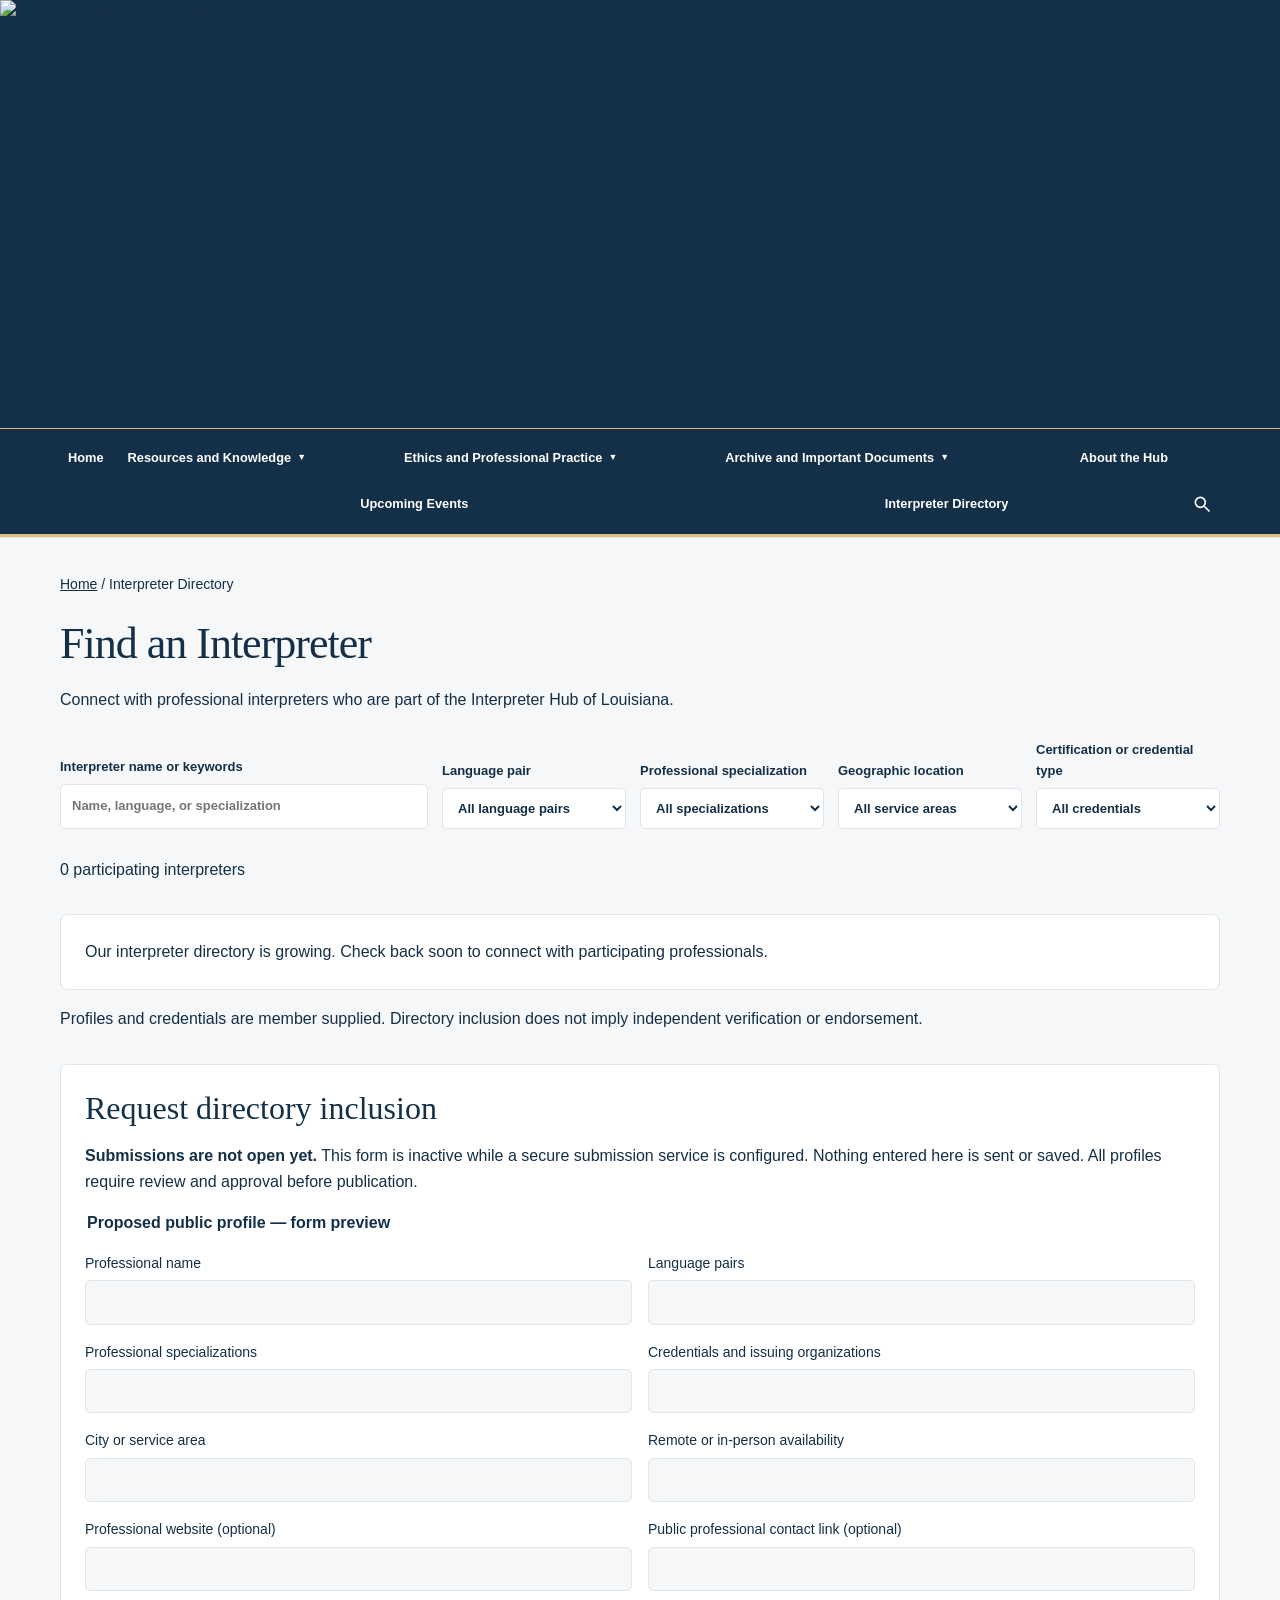
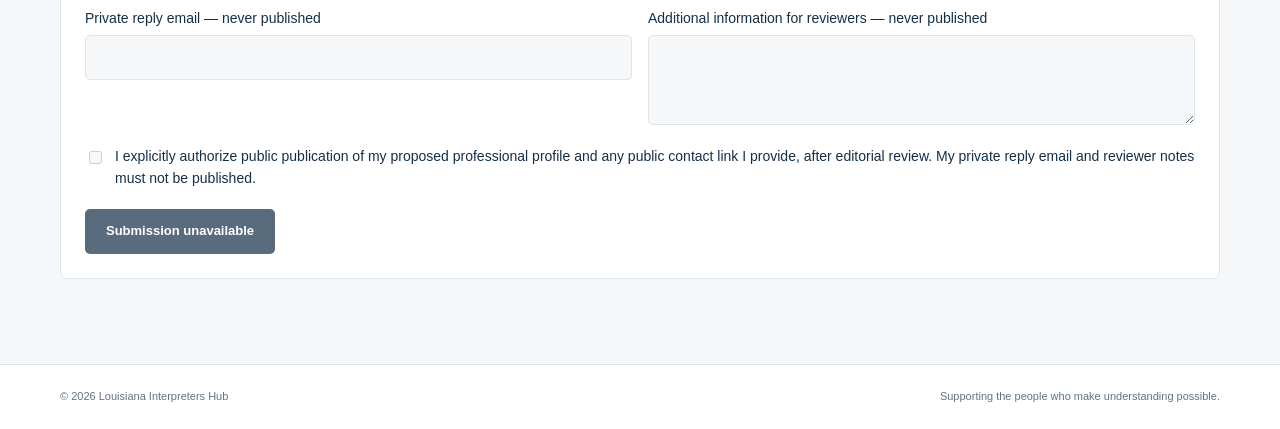
==== directory.html @ 10573ac8 "Add upcoming events and consent-based interpreter directory pages" ====
<!DOCTYPE html>
<html lang="en">
<head>
<meta charset="UTF-8">
<meta name="viewport" content="width=device-width, initial-scale=1">
<meta name="description" content="Louisiana Interpreters Hub: a shared space to study, connect, and grow in the interpreting profession.">
<title>Find an Interpreter | Louisiana Interpreters Hub</title>
<link rel="stylesheet" href="assets/site.css">
<link rel="stylesheet" href="assets/library.css?v=community-pages-1">
<script defer src="data/resources.js?v=official-documents-1"></script>
<script defer src="assets/navigation.js?v=community-pages-1"></script>
<link rel="stylesheet" href="assets/community.css">
<script defer src="data/community.js"></script>
<script defer src="assets/community.js"></script>
</head>
<body>
<a class="skip" href="#main">Skip to content</a>

<header>
  <a href="index.html" class="brand" aria-label="Louisiana Interpreters Hub home">
    <img
      class="brand-logo"
      src="Louisiana%20Interpreters%20Hub%20Banner.png"
      alt="Louisiana Interpreters Hub"
      width="2170"
      height="725"
      fetchpriority="high"
    >
  </a>
  <div class="header-nav">
    <div class="wrap header-inner">
      <button class="menu" aria-expanded="false" aria-controls="navigation">Menu ☰</button>
      <nav id="navigation" aria-label="Main navigation">
        <a href="index.html#library">Study library</a>
        <a href="index.html#community">Community</a>
        <a href="index.html#about" class="nav-cta">About the hub ↗</a>
      </nav>
    </div>
  </div>
</header>

<main id="main" class="wrap library-page community-page">
<div class="breadcrumb"><a href="index.html">Home</a> / Interpreter Directory</div>
<h1>Find an Interpreter</h1>
<p>Connect with professional interpreters who are part of the Interpreter Hub of Louisiana.</p>
<div class="resource-filters directory-filters" role="search" aria-label="Find an interpreter">
<label>Interpreter name or keywords<input id="directory-search" type="search" placeholder="Name, language, or specialization"></label>
<label>Language pair<select id="directory-language"><option value="">All language pairs</option></select></label>
<label>Professional specialization<select id="directory-specialization"><option value="">All specializations</option></select></label>
<label>Geographic location<select id="directory-location"><option value="">All service areas</option></select></label>
<label>Certification or credential type<select id="directory-credential"><option value="">All credentials</option></select></label>
</div>
<p id="directory-status" role="status" aria-live="polite"></p>
<div id="directory-results" class="resource-results"></div>
<p id="directory-empty" class="library-empty">Our interpreter directory is growing. Check back soon to connect with participating professionals.</p>
<p>Profiles and credentials are member supplied. Directory inclusion does not imply independent verification or endorsement.</p>
<section class="directory-request" aria-labelledby="request-title">
<h2 id="request-title">Request directory inclusion</h2>
<p id="submission-status"><strong>Submissions are not open yet.</strong> This form is inactive while a secure submission service is configured. Nothing entered here is sent or saved. All profiles require review and approval before publication.</p>
<form id="directory-request" aria-describedby="submission-status">
<fieldset disabled><legend>Proposed public profile — form preview</legend>
<div class="request-grid">
<label>Professional name<input name="professionalName" autocomplete="name" required></label>
<label>Language pairs<input name="languages" required></label>
<label>Professional specializations<input name="specializations"></label>
<label>Credentials and issuing organizations<input name="credentials"></label>
<label>City or service area<input name="serviceArea" required></label>
<label>Remote or in-person availability<input name="availability"></label>
<label>Professional website (optional)<input name="website" type="url"></label>
<label>Public professional contact link (optional)<input name="publicContact" type="url"></label>
<label>Private reply email — never published<input name="replyEmail" type="email" autocomplete="email" required></label>
<label>Additional information for reviewers — never published<textarea name="reviewNotes" rows="3"></textarea></label>
</div>
<label class="consent-label"><input name="publicationConsent" type="checkbox" required>I explicitly authorize public publication of my proposed professional profile and any public contact link I provide, after editorial review. My private reply email and reviewer notes must not be published.</label>
<button class="button" type="button" disabled>Submission unavailable</button>
</fieldset></form>
</section>
<noscript><p>Enable JavaScript to use directory search and filters. Submissions remain inactive.</p></noscript>
</main>
<footer>
  <div class="wrap footer-inner">
    <span>© <span id="year">2026</span> Louisiana Interpreters Hub</span>
    <span>Supporting the people who make understanding possible.</span>
  </div>
</footer>

</body>
</html>
---- assets/site.css ----
:root{--navy:#142f48;--blue:#244e6a;--muted:#627385;--line:#dfe6eb;--paper:#f5f7f9;--gold:#c29a50;--green:#22695d}
*{box-sizing:border-box}
html{scroll-behavior:smooth;scroll-padding-top:90px}
body{margin:0;font-family:Arial,Helvetica,sans-serif;color:var(--navy);background:var(--paper);line-height:1.6}
button,input,select{font:inherit}
button,a,input,select{-webkit-tap-highlight-color:transparent}
a{color:inherit}
button{cursor:pointer}
a:focus-visible,button:focus-visible,input:focus-visible,select:focus-visible,summary:focus-visible{outline:3px solid var(--gold);outline-offset:4px}
.wrap{width:min(1160px,calc(100% - 48px));margin:auto}
.skip{position:absolute;top:-80px;background:white;padding:12px;z-index:10}
.skip:focus{top:10px}
header{background:#fff;border-bottom:1px solid var(--line)}
.brand{display:block;width:100%;text-decoration:none;background:var(--navy)}
.brand-logo{display:block;width:100%;height:auto}
.header-nav{background:var(--navy);color:#fff;border-top:1px solid #dfbd7f;border-bottom:3px solid #dfbd7f}
.header-inner{display:flex;align-items:center;justify-content:center;min-height:66px;padding-top:10px;padding-bottom:10px}
nav{display:flex;align-items:center;justify-content:center;gap:28px}
nav a{text-decoration:none;font-size:14px;font-weight:600;padding:9px 15px;border-radius:5px}
nav a:hover{background:#244e6a;color:#ffe0a6}
.nav-cta{border:1px solid #dfbd7f;color:#ffe0a6}
.menu{display:none;background:transparent;color:#fff;border:1px solid #dfbd7f;border-radius:5px;padding:8px 12px}
.header-nav :focus-visible{outline:3px solid #ffe0a6;outline-offset:3px}
.hero{background:var(--navy);color:white;position:relative;overflow:hidden}
.hero:after{content:'⚜';position:absolute;right:3%;top:-105px;font-family:Georgia,serif;font-size:500px;color:#ffffff04;line-height:1.5;pointer-events:none}
.hero-inner{position:relative;z-index:1;padding:65px 0 60px;display:grid;grid-template-columns:1.5fr 1fr;gap:80px;align-items:center}
.eyebrow{font-size:11px;text-transform:uppercase;letter-spacing:2px;font-weight:bold;color:var(--gold)}
h1{font-family:Georgia,serif;font-weight:400;font-size:clamp(36px,4.5vw,55px);line-height:1.13;letter-spacing:-1px;margin:18px 0}
h1 em{color:#dfbd7f;font-style:normal}
.hero p{color:#c4d1dc;font-size:16px;max-width:500px}
.actions{display:flex;gap:12px;flex-wrap:wrap;margin-top:27px}
.button{display:inline-flex;justify-content:center;align-items:center;gap:20px;text-decoration:none;padding:11px 20px;border-radius:5px;font-weight:bold;font-size:13px;border:1px solid transparent;background:var(--navy);color:white}
.button.gold{background:#e0bd7c;color:var(--navy)}
.button.outline{border-color:#63768a;background:transparent;color:white}
.hero-note{border-left:2px solid #a98b58;padding:8px 0 8px 25px}
.hero-note .symbol{font-size:30px;color:#dfbd7f}
.hero-note h2{font-family:Georgia,serif;font-size:25px;font-weight:400;line-height:1.4;margin:12px 0}
.hero-note p{font-size:13px}
.values{background:white;border-bottom:1px solid var(--line)}
.values-inner{display:flex;justify-content:space-between;gap:24px;padding:19px 0;font-size:12px;color:var(--muted)}
.values strong{color:var(--navy);margin-right:8px}
.values span::first-letter{color:var(--green)}
section{padding:53px 0 0}
.section-head{display:flex;justify-content:space-between;align-items:end;gap:20px;margin-bottom:24px}
h2{font-family:Georgia,serif;font-size:32px;line-height:1.2;font-weight:400;margin:8px 0 10px}
.section-head p{font-size:14px;color:var(--muted);margin:0}
.section-label{font-size:10px;color:var(--green);font-weight:bold;letter-spacing:1.8px;text-transform:uppercase}
.small-link{font-size:12px;text-decoration:none;font-weight:bold;white-space:nowrap}
.library-tools{display:flex;gap:12px;margin-bottom:21px}
.search{flex:1;position:relative}
.search span{position:absolute;left:15px;top:10px;color:var(--muted)}
input,select{border:1px solid var(--line);border-radius:5px;background:white;color:var(--navy);padding:11px 14px;font-size:13px}
input{width:100%;padding-left:40px}
select{min-width:200px}
.cards{display:grid;grid-template-columns:repeat(3,1fr);gap:20px}
.card{background:white;border:1px solid var(--line);border-radius:7px;padding:25px;display:flex;flex-direction:column;transition:box-shadow .2s}
.card:hover{box-shadow:0 6px 20px #142f4809}
.card-top{display:flex;align-items:center;justify-content:space-between}
.icon{width:43px;height:43px;border-radius:8px;display:grid;place-items:center;background:#edf2f6;color:var(--blue);font-size:22px}
.tag{font-size:9px;font-weight:bold;letter-spacing:1px;background:#edf4f1;color:var(--green);padding:4px 8px;border-radius:3px;text-transform:uppercase}
.card:nth-child(2) .tag{background:#f7f1e5;color:#8c692b}
.card:nth-child(3) .tag{background:#eef0f8;color:#62618d}
.card h3{font-family:Georgia,serif;font-size:21px;font-weight:400;margin:20px 0 8px}
.card p{font-size:13px;color:var(--muted);margin:0 0 20px}
.card details{margin-top:auto;border-top:1px solid var(--line);padding-top:14px;font-size:12px}
.card summary{font-weight:bold;cursor:pointer;list-style:none}
.card summary:after{content:'+';float:right}
.card details[open] summary:after{content:'−'}
.card ul{padding-left:18px;color:var(--muted);margin-bottom:0}
.card li{margin:8px 0}
.notice{font-size:11px;color:var(--muted);margin:13px 0 0}
.community-grid{display:grid;grid-template-columns:minmax(0,1fr) 270px;gap:23px}
.board{border:1px solid var(--line);border-radius:7px;background:white;overflow:hidden}
.board-head{display:flex;justify-content:space-between;align-items:center;padding:14px 22px;background:#fbfcfd;border-bottom:1px solid var(--line);font-size:11px}
.live{display:flex;align-items:center;gap:6px;color:var(--muted)}
.dot{width:6px;height:6px;border-radius:50%;background:var(--green)}
.thread{padding:20px 22px;border-bottom:1px solid var(--line);display:flex;gap:15px}
.thread:last-child{border-bottom:0}
.avatar{flex-shrink:0;width:36px;height:36px;background:#eaf0f4;color:#3c617b;border-radius:50%;display:grid;place-items:center;font-size:11px;font-weight:bold}
.thread:nth-child(3) .avatar{background:#f4eee3;color:#8b6d36}
.thread:nth-child(4) .avatar{background:#e9f1ed;color:#417464}
.thread-content{flex:1}
.topic{font-size:9px;text-transform:uppercase;letter-spacing:1px;color:var(--green);font-weight:bold}
.thread h3{font-size:14px;line-height:1.5;margin:5px 0}
.thread p{font-size:11px;color:var(--muted);margin:5px 0 0}
.reply{float:right;font-size:11px;color:var(--muted);font-weight:normal;margin-left:10px}
.side{background:#eaf0f3;border-radius:7px;padding:25px}
.side h3{font-family:Georgia,serif;font-size:22px;font-weight:400;margin:8px 0 12px}
.side p,.side li{font-size:12px;color:var(--muted)}
.side ul{padding-left:17px;margin:16px 0 22px}
.side li{margin:8px 0}
.side .button{width:100%}
.about{margin-top:48px;padding:29px 32px;background:#fff;border:1px solid var(--line);border-radius:7px;display:flex;gap:30px;align-items:center}
.about h2{font-size:24px;margin:0 0 8px}
.about p{font-size:13px;color:var(--muted);margin:0;max-width:820px}
.about .symbol{color:var(--gold);font-size:43px}
footer{margin-top:50px;border-top:1px solid var(--line);padding:23px 0;background:white}
.footer-inner{display:flex;justify-content:space-between;gap:15px;color:var(--muted);font-size:11px}
.empty{grid-column:1/-1;padding:25px;background:white;border:1px solid var(--line);border-radius:5px}
[hidden]{display:none!important}

@media(max-width:850px){
  .header-inner{flex-wrap:wrap;justify-content:flex-end}
  .menu{display:block}
  nav{display:none;width:100%;padding:15px 0 5px;gap:12px;flex-wrap:wrap}
  nav.open{display:flex}
  .hero-inner{gap:35px;grid-template-columns:1.6fr 1fr}
  .community-grid{grid-template-columns:1fr}
  .side{display:none}
  .cards{gap:12px}
  .card{padding:19px}
  .values-inner{font-size:11px}
  .values strong{display:block}
}

@media(max-width:600px){
  .wrap{width:calc(100% - 32px)}
  nav.open{flex-direction:column;align-items:stretch}
  nav a{text-align:center}
  .hero-inner{display:block;padding:42px 0}
  .hero-note{display:none}
  .hero p{font-size:14px}
  .values-inner{gap:14px;padding:16px 0}
  .values strong{font-size:11px}
  .values span{font-size:10px}
  .cards{grid-template-columns:1fr}
  .library-tools{flex-direction:column}
  select{width:100%}
  .section-head{align-items:start}
  .section-head .small-link{display:none}
  section{padding-top:38px}
  h2{font-size:29px}
  .thread{padding:18px 15px;gap:11px}
  .reply{float:none;display:block;margin:4px 0 0}
  .about{padding:23px;gap:18px;margin-top:35px}
  .footer-inner{flex-direction:column;gap:5px}
  .board-head{padding:13px 15px}
}
---- assets/library.css ----
.header-nav{position:relative;z-index:5}
#navigation{gap:12px;flex-wrap:wrap}
#navigation details{position:relative}
#navigation summary{cursor:pointer;font-size:14px;font-weight:600;padding:9px 12px;border-radius:5px}
#navigation summary:hover,#navigation details[open]>summary{background:#244e6a;color:#ffe0a6}
#navigation .nav-panel{position:absolute;top:100%;left:0;min-width:260px;max-width:340px;padding:8px;background:#142f48;border:1px solid #dfbd7f;border-radius:5px;box-shadow:0 8px 24px #0003}
#navigation .nav-panel a{display:block;white-space:normal}
#navigation .nav-panel .nav-panel{position:static;border:0;border-left:2px solid #dfbd7f;border-radius:0;min-width:0;box-shadow:none;margin:6px 0 6px 8px}
.nav-search{display:flex;align-items:center;gap:8px}
.nav-search svg{width:20px;height:20px;fill:none;stroke:currentColor;stroke-width:2;flex-shrink:0}
.library-page{padding-top:35px;padding-bottom:35px;min-height:50vh}
.breadcrumb{font-size:14px;margin-bottom:24px}
.library-page h1{font-size:clamp(28px,4vw,44px)}
.resource-filters{display:grid;grid-template-columns:2fr repeat(5,minmax(0,1fr));gap:14px;align-items:end;margin:28px 0}
.resource-filters label{display:flex;flex-direction:column;gap:6px;font-size:13px;font-weight:bold;min-width:0}
.resource-filters input,.resource-filters select{min-width:0;width:100%;padding:11px}
.resource-results{display:grid;grid-template-columns:repeat(3,minmax(0,1fr));gap:20px}
.resource-results article{background:white;border:1px solid var(--line);padding:24px;border-radius:7px;overflow-wrap:anywhere}
.resource-results h2{font-size:24px}.resource-results dl{font-size:13px}.resource-results dt{font-weight:bold}.resource-results dd{margin:0 0 8px}
.library-empty{padding:24px;background:white;border:1px solid var(--line);border-radius:7px}
@media(max-width:1100px){.resource-filters{grid-template-columns:repeat(2,minmax(0,1fr))}.resource-filters label:first-child{grid-column:1/-1}}
@media(max-width:850px){#navigation{align-items:stretch}#navigation>details{width:100%}#navigation .nav-panel{position:static;max-width:none;min-width:0;box-shadow:none;margin:4px 0 8px}.resource-results{grid-template-columns:repeat(2,minmax(0,1fr))}}
@media(max-width:600px){.resource-results,.resource-filters{grid-template-columns:1fr}#navigation .nav-panel a{text-align:left}}
#navigation>details:last-of-type>.nav-panel{left:auto;right:0}

/* Keep every desktop category visible; never move items into overflow menus. */
.visually-hidden{position:absolute;width:1px;height:1px;padding:0;margin:-1px;overflow:hidden;clip-path:inset(50%);white-space:nowrap;border:0}
#navigation>details>summary{list-style:none;display:flex;align-items:center;gap:6px}
#navigation>details>summary::-webkit-details-marker{display:none}
#navigation>details>summary::after{content:'▼';font-size:9px;flex-shrink:0}
@media(min-width:851px){
  #navigation{display:grid;grid-template-columns:auto minmax(0,1.2fr) minmax(0,1.4fr) minmax(0,1.55fr) auto auto;width:100%;gap:8px}
  #navigation>details{min-width:0}
  #navigation>details>summary,#navigation>a{font-size:clamp(12px,1vw,14px);padding:9px 8px;white-space:normal;overflow:visible;text-overflow:clip}
  #navigation>details>summary{line-height:1.5}
}

.resource-results .button{margin-top:12px;max-width:100%;gap:8px}

.resource-date-heading{grid-column:1/-1;margin:16px 0 0;font-size:26px}

@media(min-width:851px){
  #navigation{grid-template-columns:auto minmax(0,1.2fr) minmax(0,1.4fr) minmax(0,1.55fr) auto auto}
  #navigation>a[href="events.html"]{grid-column:2/4;grid-row:2;text-align:center}
  #navigation>a[href="directory.html"]{grid-column:4/6;grid-row:2;text-align:center}
  #navigation>.nav-search{grid-column:6;grid-row:2}
}
@media(min-width:1500px){
  .header-nav .wrap{width:min(1520px,calc(100% - 48px))}
  #navigation{grid-template-columns:auto minmax(0,1.2fr) minmax(0,1.4fr) minmax(0,1.55fr) auto auto auto auto}
  #navigation>a[href="events.html"],#navigation>a[href="directory.html"],#navigation>.nav-search{grid-column:auto;grid-row:auto}
}
---- assets/community.css ----
.community-filters{grid-template-columns:2fr 1fr}
.directory-filters{grid-template-columns:2fr repeat(4,minmax(0,1fr))}
.community-page time{display:block;font-weight:bold;color:var(--blue)}
.community-page .resource-results .button{margin-right:8px}
.directory-request{background:#fff;border:1px solid var(--line);border-radius:7px;padding:24px;margin-top:32px}
.directory-request h2{margin-top:0}.directory-request fieldset{border:0;padding:0;margin:0;min-width:0}
.directory-request legend{font-weight:bold;margin:16px 0}
.request-grid{display:grid;grid-template-columns:1fr 1fr;gap:16px}
.request-grid label{display:flex;flex-direction:column;font-size:14px;gap:6px}
.request-grid input,.request-grid textarea{width:100%;padding:10px;border:1px solid var(--line);border-radius:5px;font:inherit;background:#f5f7f9}
.consent-label{display:flex;align-items:flex-start;gap:10px;margin:20px 0;font-size:14px}
.consent-label input{width:auto;margin-top:6px}.directory-request button:disabled{cursor:not-allowed;opacity:.7}
@media(max-width:1100px){.directory-filters{grid-template-columns:1fr 1fr}.directory-filters label:first-child{grid-column:1/-1}}
@media(max-width:600px){.community-filters,.directory-filters,.request-grid{grid-template-columns:1fr}.directory-request{padding:18px}}
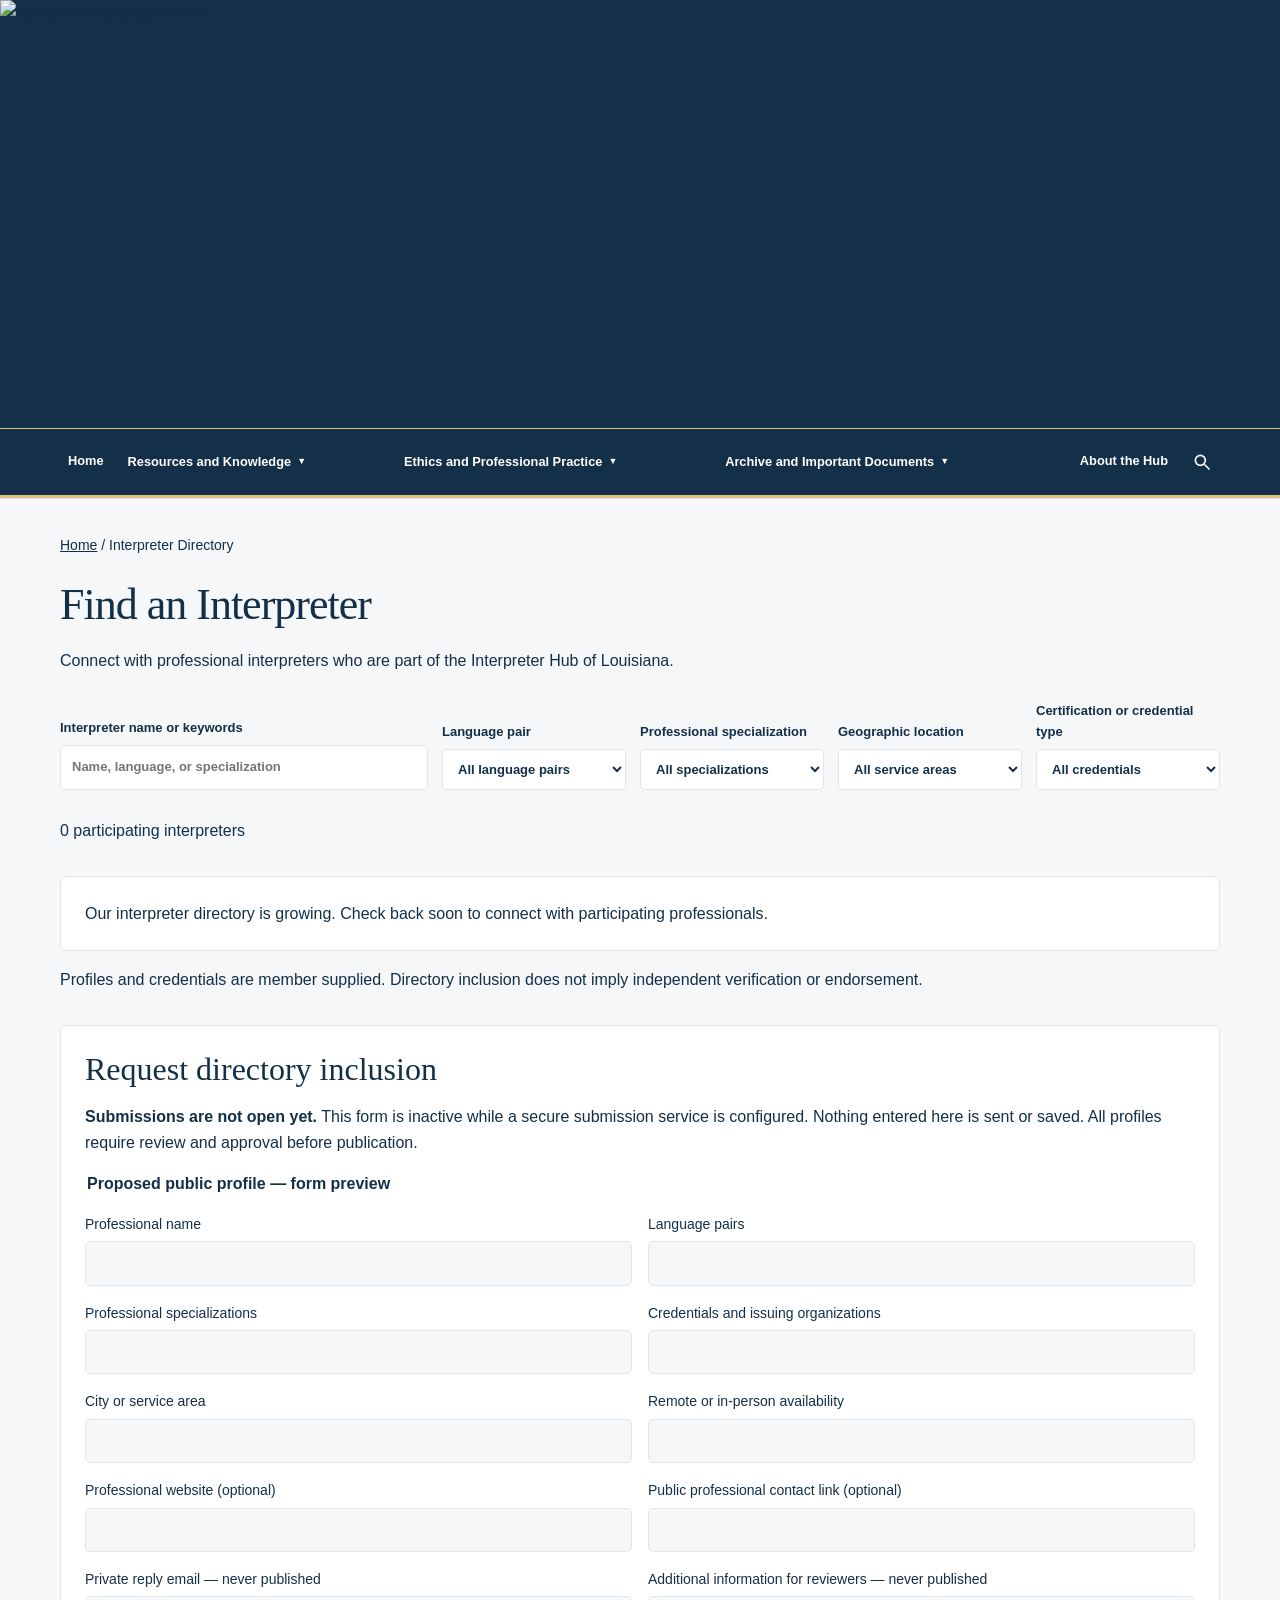
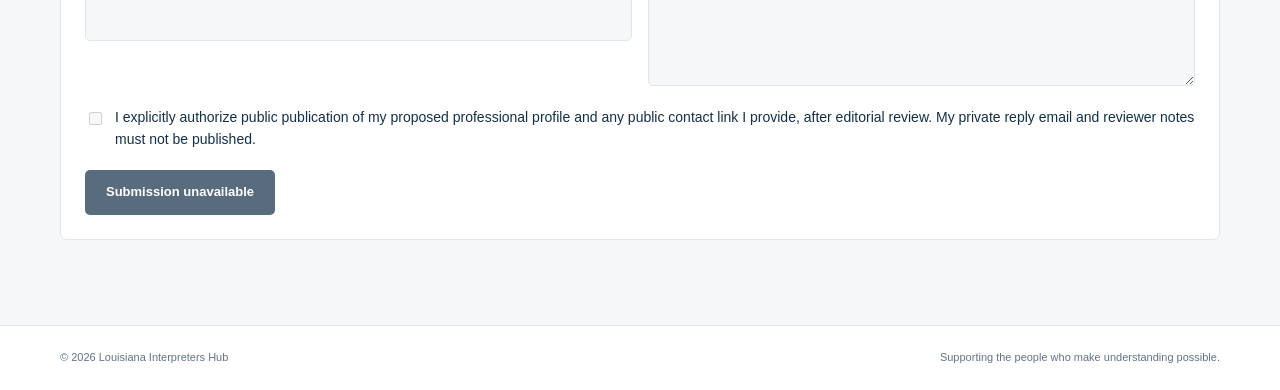
==== commit feff3f46: "Replace hero community message with events and directory feature boxes" ====
--- a/directory.html
+++ b/directory.html
@@ -6,9 +6,9 @@
 <meta name="description" content="Louisiana Interpreters Hub: a shared space to study, connect, and grow in the interpreting profession.">
 <title>Find an Interpreter | Louisiana Interpreters Hub</title>
 <link rel="stylesheet" href="assets/site.css">
-<link rel="stylesheet" href="assets/library.css?v=community-pages-1">
+<link rel="stylesheet" href="assets/library.css?v=feature-boxes-1">
 <script defer src="data/resources.js?v=official-documents-1"></script>
-<script defer src="assets/navigation.js?v=community-pages-1"></script>
+<script defer src="assets/navigation.js?v=feature-boxes-1"></script>
 <link rel="stylesheet" href="assets/community.css">
 <script defer src="data/community.js"></script>
 <script defer src="assets/community.js"></script>
--- a/assets/library.css
+++ b/assets/library.css
@@ -38,15 +38,3 @@
 .resource-results .button{margin-top:12px;max-width:100%;gap:8px}
 
 .resource-date-heading{grid-column:1/-1;margin:16px 0 0;font-size:26px}
-
-@media(min-width:851px){
-  #navigation{grid-template-columns:auto minmax(0,1.2fr) minmax(0,1.4fr) minmax(0,1.55fr) auto auto}
-  #navigation>a[href="events.html"]{grid-column:2/4;grid-row:2;text-align:center}
-  #navigation>a[href="directory.html"]{grid-column:4/6;grid-row:2;text-align:center}
-  #navigation>.nav-search{grid-column:6;grid-row:2}
-}
-@media(min-width:1500px){
-  .header-nav .wrap{width:min(1520px,calc(100% - 48px))}
-  #navigation{grid-template-columns:auto minmax(0,1.2fr) minmax(0,1.4fr) minmax(0,1.55fr) auto auto auto auto}
-  #navigation>a[href="events.html"],#navigation>a[href="directory.html"],#navigation>.nav-search{grid-column:auto;grid-row:auto}
-}
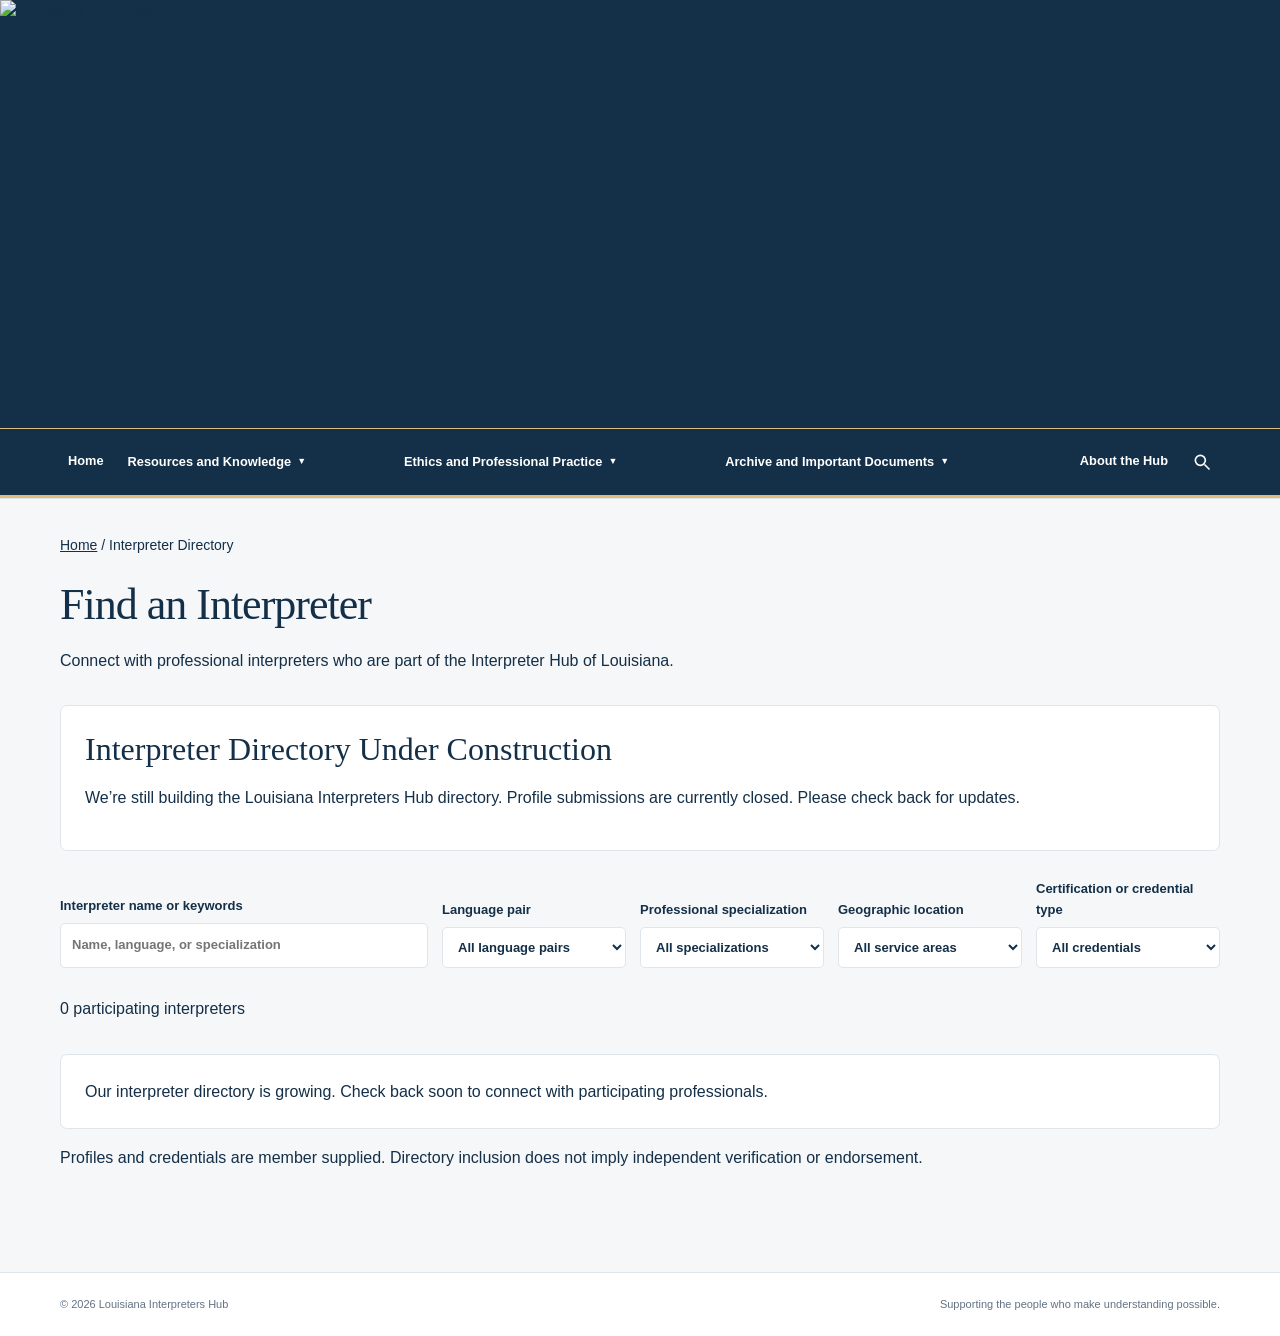
==== commit d6697b43: "Update directory notice and navigation" ====
--- a/directory.html
+++ b/directory.html
@@ -7,7 +7,7 @@
 <title>Find an Interpreter | Louisiana Interpreters Hub</title>
 <link rel="stylesheet" href="assets/site.css">
 <link rel="stylesheet" href="assets/library.css?v=feature-boxes-1">
-<script defer src="data/resources.js?v=official-documents-1"></script>
+<script defer src="data/resources.js?v=general-resources-2"></script>
 <script defer src="assets/navigation.js?v=feature-boxes-1"></script>
 <link rel="stylesheet" href="assets/community.css">
 <script defer src="data/community.js"></script>
@@ -43,6 +43,10 @@
 <div class="breadcrumb"><a href="index.html">Home</a> / Interpreter Directory</div>
 <h1>Find an Interpreter</h1>
 <p>Connect with professional interpreters who are part of the Interpreter Hub of Louisiana.</p>
+<section class="directory-request" aria-labelledby="directory-notice-title">
+<h2 id="directory-notice-title">Interpreter Directory Under Construction</h2>
+<p>We’re still building the Louisiana Interpreters Hub directory. Profile submissions are currently closed. Please check back for updates.</p>
+</section>
 <div class="resource-filters directory-filters" role="search" aria-label="Find an interpreter">
 <label>Interpreter name or keywords<input id="directory-search" type="search" placeholder="Name, language, or specialization"></label>
 <label>Language pair<select id="directory-language"><option value="">All language pairs</option></select></label>
@@ -54,28 +58,7 @@
 <div id="directory-results" class="resource-results"></div>
 <p id="directory-empty" class="library-empty">Our interpreter directory is growing. Check back soon to connect with participating professionals.</p>
 <p>Profiles and credentials are member supplied. Directory inclusion does not imply independent verification or endorsement.</p>
-<section class="directory-request" aria-labelledby="request-title">
-<h2 id="request-title">Request directory inclusion</h2>
-<p id="submission-status"><strong>Submissions are not open yet.</strong> This form is inactive while a secure submission service is configured. Nothing entered here is sent or saved. All profiles require review and approval before publication.</p>
-<form id="directory-request" aria-describedby="submission-status">
-<fieldset disabled><legend>Proposed public profile — form preview</legend>
-<div class="request-grid">
-<label>Professional name<input name="professionalName" autocomplete="name" required></label>
-<label>Language pairs<input name="languages" required></label>
-<label>Professional specializations<input name="specializations"></label>
-<label>Credentials and issuing organizations<input name="credentials"></label>
-<label>City or service area<input name="serviceArea" required></label>
-<label>Remote or in-person availability<input name="availability"></label>
-<label>Professional website (optional)<input name="website" type="url"></label>
-<label>Public professional contact link (optional)<input name="publicContact" type="url"></label>
-<label>Private reply email — never published<input name="replyEmail" type="email" autocomplete="email" required></label>
-<label>Additional information for reviewers — never published<textarea name="reviewNotes" rows="3"></textarea></label>
-</div>
-<label class="consent-label"><input name="publicationConsent" type="checkbox" required>I explicitly authorize public publication of my proposed professional profile and any public contact link I provide, after editorial review. My private reply email and reviewer notes must not be published.</label>
-<button class="button" type="button" disabled>Submission unavailable</button>
-</fieldset></form>
-</section>
-<noscript><p>Enable JavaScript to use directory search and filters. Submissions remain inactive.</p></noscript>
+<noscript><p>Enable JavaScript to use directory search and filters.</p></noscript>
 </main>
 <footer>
   <div class="wrap footer-inner">
--- a/assets/library.css
+++ b/assets/library.css
@@ -38,3 +38,11 @@
 .resource-results .button{margin-top:12px;max-width:100%;gap:8px}
 
 .resource-date-heading{grid-column:1/-1;margin:16px 0 0;font-size:26px}
+
+.training-video-group{grid-column:1/-1}
+.training-video-group ul{margin:20px 0 0;padding-left:22px}
+.training-video-group li{padding:8px 0}
+.training-video-group a{display:inline-block;padding:4px 0;font-weight:600;text-underline-offset:3px}
+.training-video-group .video-content-warning{font-weight:bold}
+
+.resource-results .resource-kind{display:table;width:fit-content;max-width:100%;margin:0 0 12px;padding:4px 10px;border:1px solid #cbded7;border-radius:4px;background:#edf4f1;color:#185548;font-size:12px;font-weight:700;line-height:1.5}
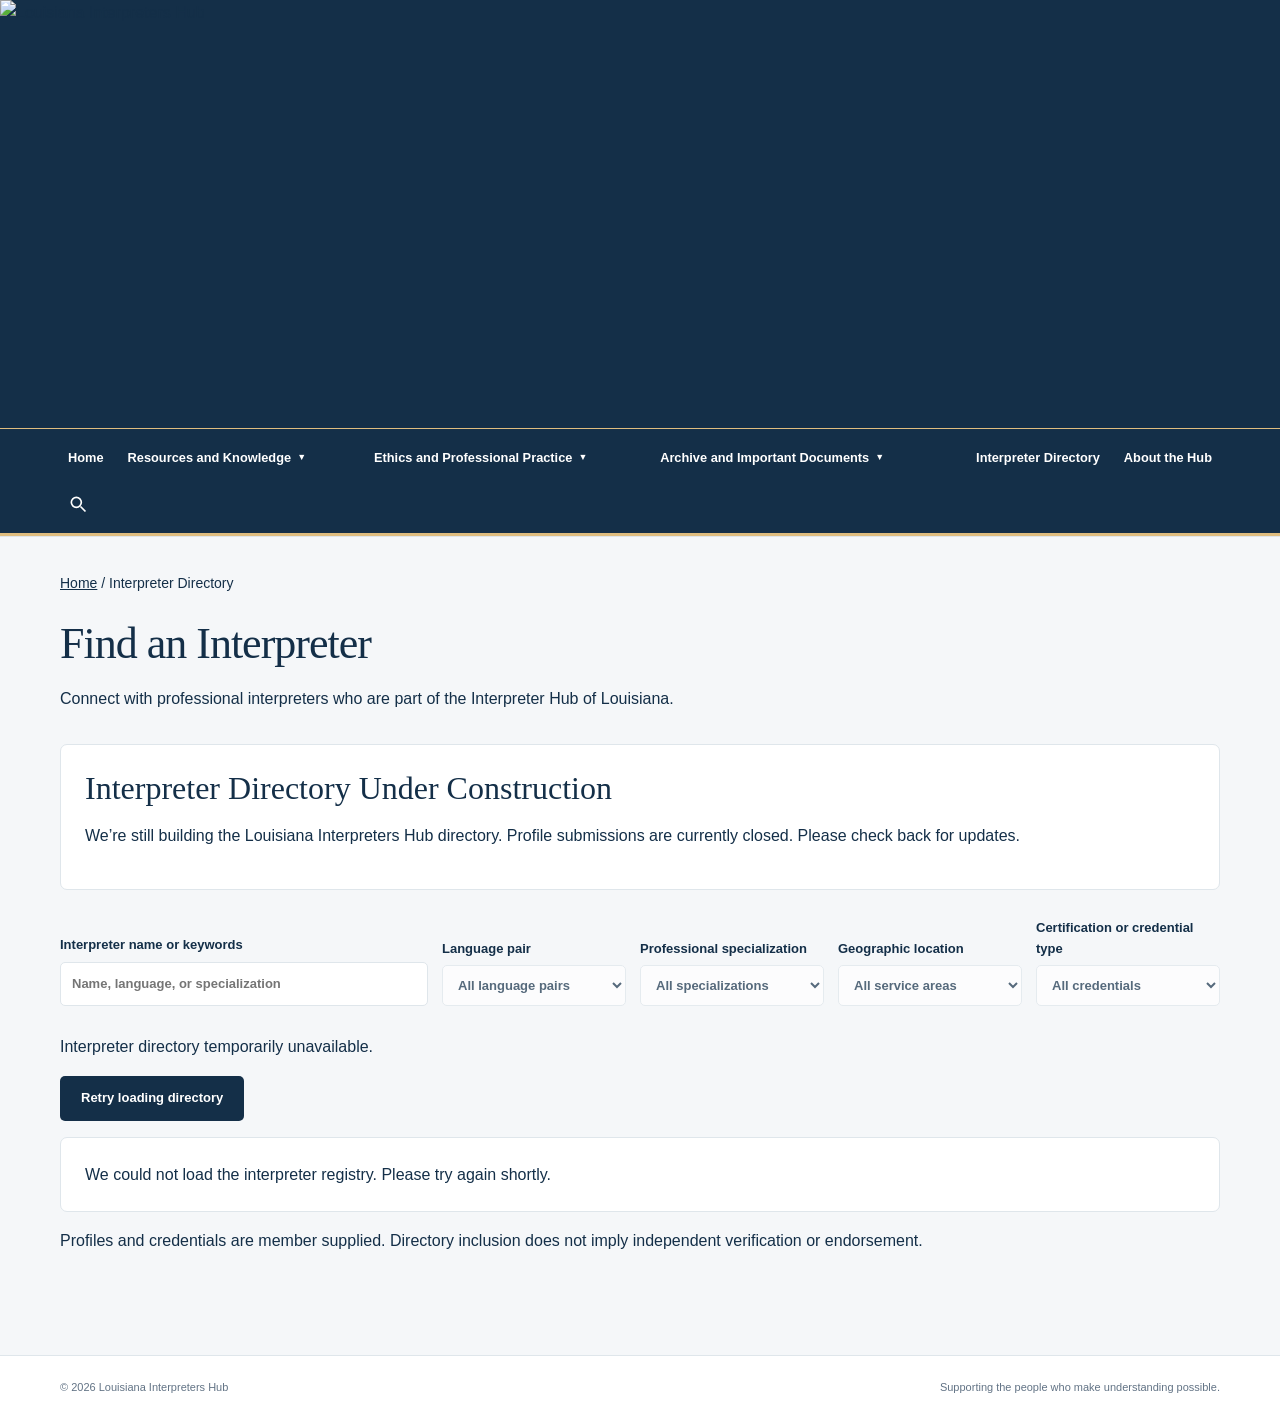
==== commit ecfc458a: "Integrate resource suggestions and Supabase interpreter directory" ====
--- a/directory.html
+++ b/directory.html
@@ -11,7 +11,10 @@
 <script defer src="assets/navigation.js?v=feature-boxes-1"></script>
 <link rel="stylesheet" href="assets/community.css">
 <script defer src="data/community.js"></script>
-<script defer src="assets/community.js"></script>
+<script defer src="assets/community.js?v=supabase-directory-1"></script>
+<script defer src="https://cdn.jsdelivr.net/npm/@supabase/supabase-js@2"></script>
+<script defer src="data/supabase-config.js"></script>
+<script defer src="assets/supabase-directory.js"></script>
 </head>
 <body>
 <a class="skip" href="#main">Skip to content</a>
@@ -55,6 +58,7 @@
 <label>Certification or credential type<select id="directory-credential"><option value="">All credentials</option></select></label>
 </div>
 <p id="directory-status" role="status" aria-live="polite"></p>
+<button class="button" id="directory-retry" type="button" hidden>Retry loading directory</button>
 <div id="directory-results" class="resource-results"></div>
 <p id="directory-empty" class="library-empty">Our interpreter directory is growing. Check back soon to connect with participating professionals.</p>
 <p>Profiles and credentials are member supplied. Directory inclusion does not imply independent verification or endorsement.</p>
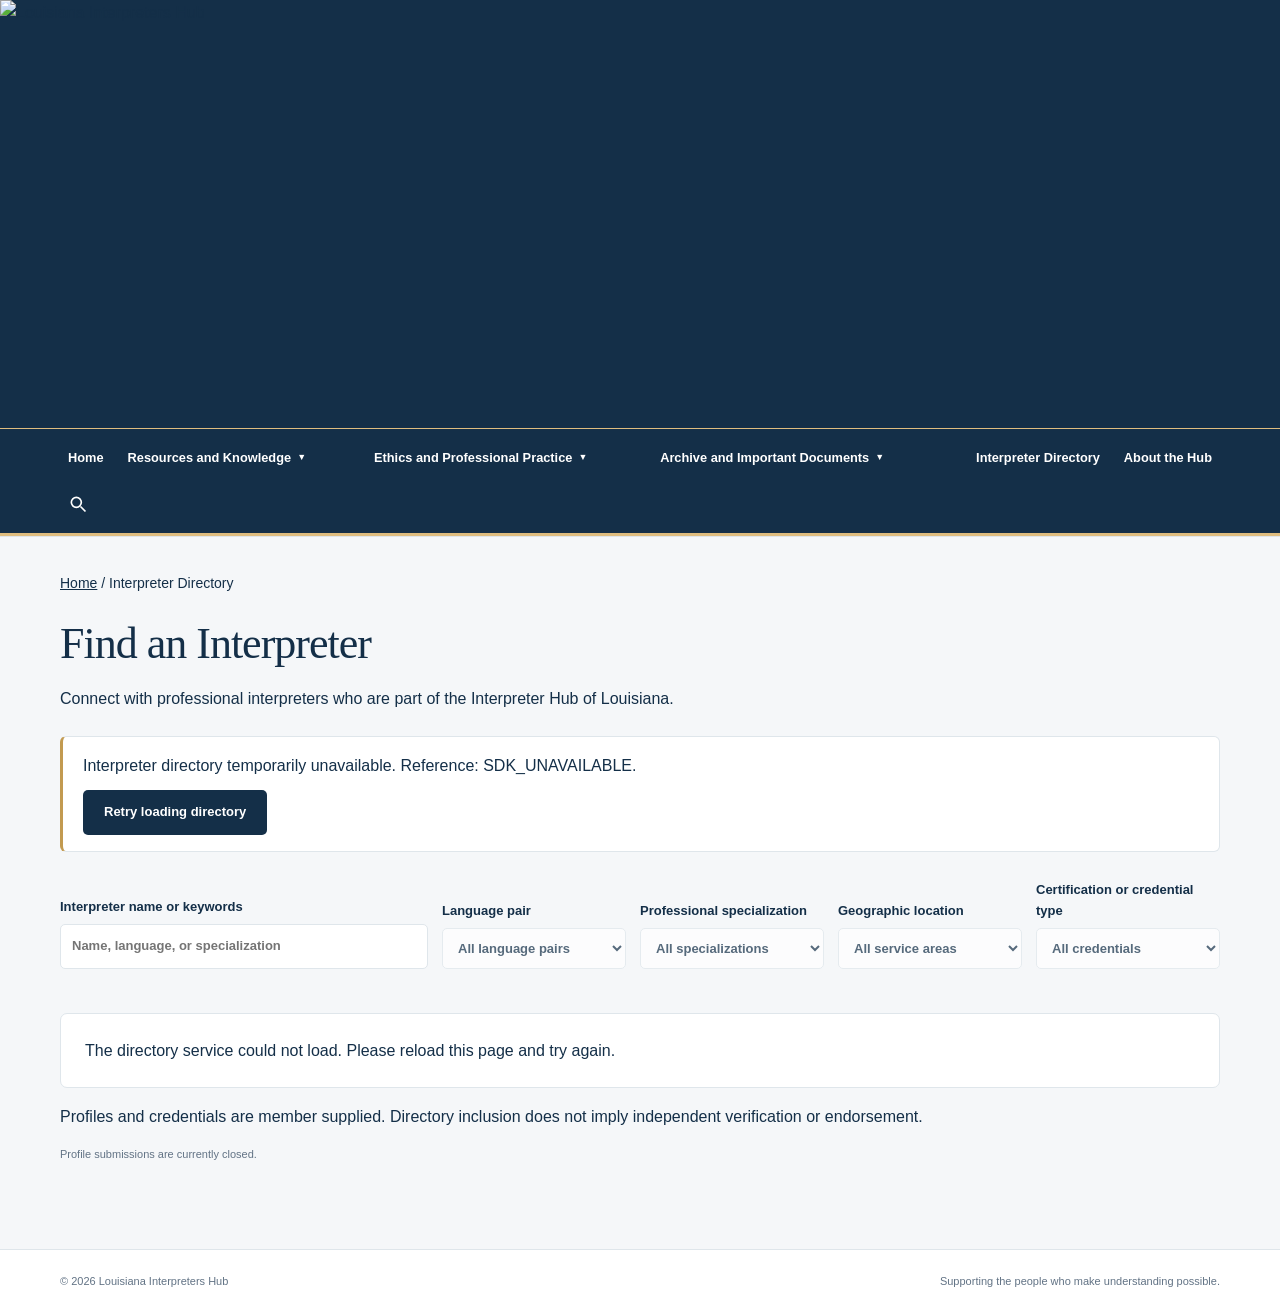
==== commit 57e9d5a7: "Clarify directory loading and connection failures" ====
--- a/directory.html
+++ b/directory.html
@@ -9,12 +9,12 @@
 <link rel="stylesheet" href="assets/library.css?v=feature-boxes-1">
 <script defer src="data/resources.js?v=general-resources-2"></script>
 <script defer src="assets/navigation.js?v=feature-boxes-1"></script>
-<link rel="stylesheet" href="assets/community.css">
+<link rel="stylesheet" href="assets/community.css?v=directory-status-2">
 <script defer src="data/community.js"></script>
-<script defer src="assets/community.js?v=supabase-directory-1"></script>
+<script defer src="data/supabase-config.js"></script>
+<script defer src="assets/community.js?v=directory-status-2"></script>
 <script defer src="https://cdn.jsdelivr.net/npm/@supabase/supabase-js@2"></script>
-<script defer src="data/supabase-config.js"></script>
-<script defer src="assets/supabase-directory.js"></script>
+<script defer src="assets/supabase-directory.js?v=directory-status-2"></script>
 </head>
 <body>
 <a class="skip" href="#main">Skip to content</a>
@@ -46,10 +46,10 @@
 <div class="breadcrumb"><a href="index.html">Home</a> / Interpreter Directory</div>
 <h1>Find an Interpreter</h1>
 <p>Connect with professional interpreters who are part of the Interpreter Hub of Louisiana.</p>
-<section class="directory-request" aria-labelledby="directory-notice-title">
-<h2 id="directory-notice-title">Interpreter Directory Under Construction</h2>
-<p>We’re still building the Louisiana Interpreters Hub directory. Profile submissions are currently closed. Please check back for updates.</p>
-</section>
+<div class="directory-connection">
+<p id="directory-status" role="status" aria-live="polite">Loading interpreters…</p>
+<button class="button" id="directory-retry" type="button" hidden>Retry loading directory</button>
+</div>
 <div class="resource-filters directory-filters" role="search" aria-label="Find an interpreter">
 <label>Interpreter name or keywords<input id="directory-search" type="search" placeholder="Name, language, or specialization"></label>
 <label>Language pair<select id="directory-language"><option value="">All language pairs</option></select></label>
@@ -57,11 +57,10 @@
 <label>Geographic location<select id="directory-location"><option value="">All service areas</option></select></label>
 <label>Certification or credential type<select id="directory-credential"><option value="">All credentials</option></select></label>
 </div>
-<p id="directory-status" role="status" aria-live="polite"></p>
-<button class="button" id="directory-retry" type="button" hidden>Retry loading directory</button>
 <div id="directory-results" class="resource-results"></div>
-<p id="directory-empty" class="library-empty">Our interpreter directory is growing. Check back soon to connect with participating professionals.</p>
+<p id="directory-empty" class="library-empty" hidden>Our interpreter directory is growing. Check back soon to connect with participating professionals.</p>
 <p>Profiles and credentials are member supplied. Directory inclusion does not imply independent verification or endorsement.</p>
+<p class="notice">Profile submissions are currently closed.</p>
 <noscript><p>Enable JavaScript to use directory search and filters.</p></noscript>
 </main>
 <footer>
--- a/assets/community.css
+++ b/assets/community.css
@@ -12,3 +12,6 @@
 .consent-label input{width:auto;margin-top:6px}.directory-request button:disabled{cursor:not-allowed;opacity:.7}
 @media(max-width:1100px){.directory-filters{grid-template-columns:1fr 1fr}.directory-filters label:first-child{grid-column:1/-1}}
 @media(max-width:600px){.community-filters,.directory-filters,.request-grid{grid-template-columns:1fr}.directory-request{padding:18px}}
+
+.directory-connection{margin:24px 0;padding:16px 20px;background:#fff;border:1px solid var(--line);border-left:3px solid var(--gold);border-radius:6px}
+.directory-connection p{margin:0}.directory-connection button{margin-top:12px}
